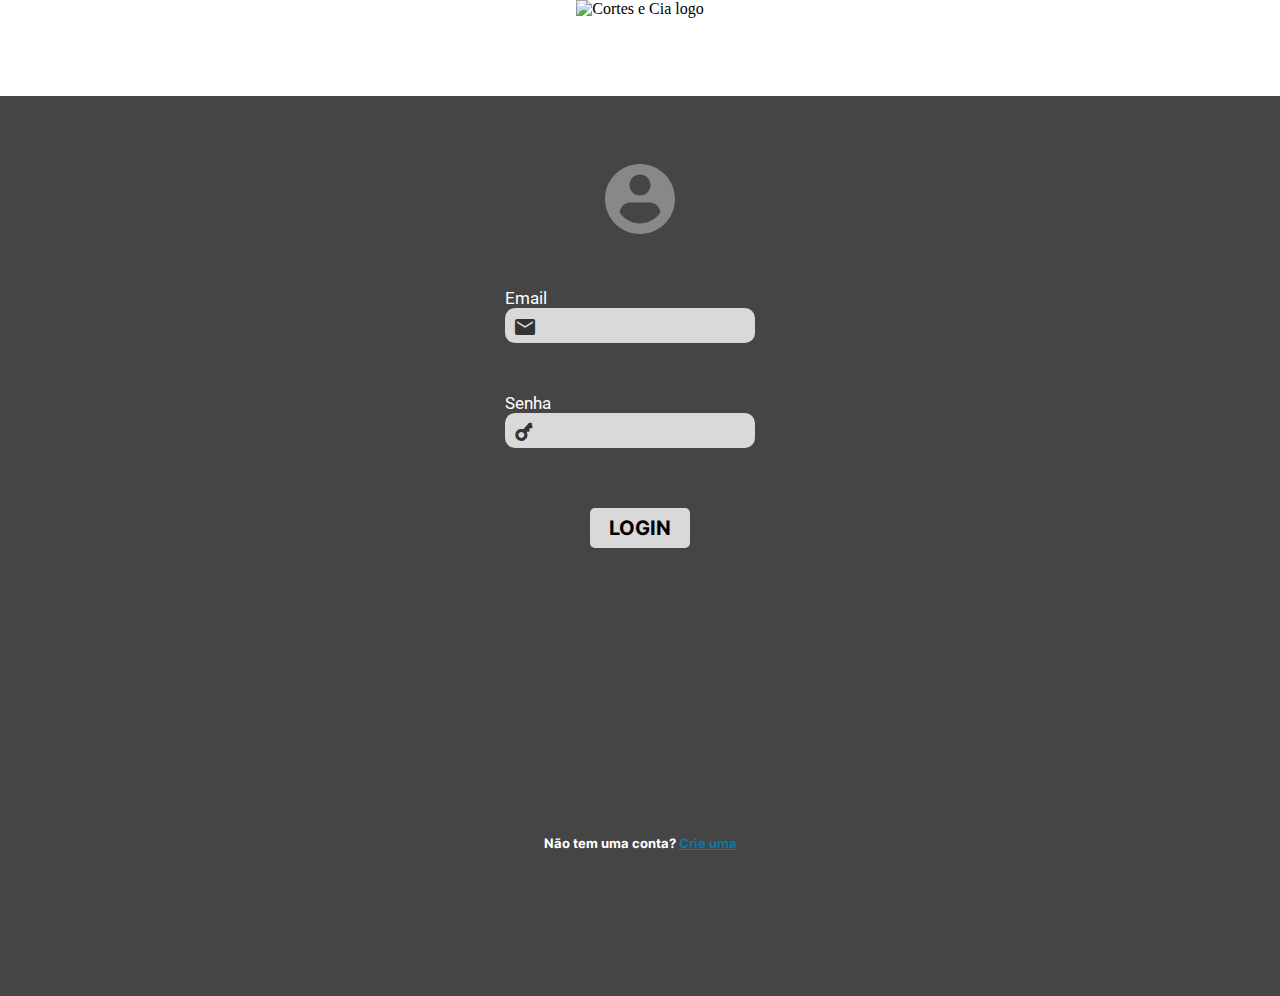
==== index.html @ a256f94d "Add files via upload" ====
<!DOCTYPE html>
<html lang="pt-br">
<head>
    <meta charset="UTF-8">
    <meta http-equiv="X-UA-Compatible" content="IE=edge">
    <meta name="viewport" content="width=device-width, initial-scale=1.0">
    <link rel="stylesheet" href="style.css">
    <link rel="stylesheet" href="https://fonts.googleapis.com/css2?family=Material+Symbols+Outlined:opsz,wght,FILL,GRAD@20..48,100..700,0..1,-50..200" />
    <title>Cortes e Cia</title>
</head>
<body>
    <header>
        <img src="imagens/logo.png" alt="Cortes e Cia logo">
    </header>
    <div>
        <main>
            <svg width="70" height="70" viewBox="0 0 70 70" fill="none" xmlns="http://www.w3.org/2000/svg" id="img_user">
                <path d="M35 0C15.67 0 0 15.67 0 35C0 54.3298 15.67 70 35 70C54.3298 70 70 54.3298 70 35C70 25.7174 66.3124 16.8151 59.7489 10.2513C53.185 3.68749 44.2827 0 35 0ZM35 10.5C40.7991 10.5 45.5 15.201 45.5 21C45.5 26.799 40.7991 31.5 35 31.5C29.2008 31.5 24.5 26.799 24.5 21C24.5 15.201 29.2008 10.5 35 10.5ZM54.67 49.56C50.0479 55.7844 42.7528 59.4538 35 59.4538C27.2473 59.4538 19.952 55.7844 15.33 49.56C14.6272 48.5215 14.5338 47.1863 15.085 46.06L15.82 44.52C17.5521 40.8485 21.2454 38.5042 25.305 38.5H44.695C48.6976 38.5052 52.3488 40.7859 54.11 44.38L54.915 46.025C55.4799 47.1607 55.3861 48.5131 54.67 49.56Z" fill="#999999" fill-opacity="0.8"/>
            </svg>
            <form action="" method="post" id="login">
                <div class="campos">
                    <label for="iemail">Email</label>
                    <span id="mail" class="material-symbols-outlined">mail</span>
                    <input type="email" name="email" id="iemail">
                </div>
                <div class="campos">
                    <label for="isenha">Senha</label>
                    <span id="key" class="material-symbols-outlined">key</span>
                    <input type="password" name="senha" id="isenha">
                </div>
                <div class="botao">
                    <input type="submit" value="login">
                </div>
            </form>
            <div id="enviar_cadastro">
                <p>Não tem uma conta?</p>
                <a href="Cadastro/cadastro.html">Crie uma</a>
            </div>
        </main>
    </div>
</body>
</html>
---- style.css ----
@charset "utf-8";

@font-face {
    font-family: 'Roboto';
    src: url(Fontes/Roboto/Roboto-Regular.ttf) format(truetype);
}
@font-face {
    font-family: 'Inter';
    src: url(Fontes/Inter/Inter-VariableFont_slnt\,wght.ttf) format(truetype);
}

.material-symbols-outlined {
    font-variation-settings:
    'FILL' 1,
    'wght' 400,
    'GRAD' 0,
    'opsz' 24
}

*{
    padding: 0;
    margin: 0;
}
header{
    background-color: #ffffff;
    height: 96px;
    text-align: center;
    box-shadow: 0;
}
header img{
    width: 120px;
    height: 96px;
}
body{
    height: 100vh;
    width: 100vw;
}
body > div{
    height: 100%;
    width: 100%;
    background: url(imagens/fundo.jpg) no-repeat;
    background-size: cover;
}
main{
    height: 100vh;
    width: 100vw;
    background-color: #000000ba;
    position: relative;
    text-align: center;
}
#img_user{
    margin-top: 68px;
    margin-bottom: 50px;
}
form{
    position: absolute;
    width: 270px;
    left: 50%;
    transform: translate(-50%,0);
}
form > div.campos{
    width: 250px;
    display: block;
}
form > div > span#mail{
    color: #333333;
    position: absolute;
    top: 10.2%;
    margin-left: 8px;
}
form > div > span#key{
    color: #333333;
    position: absolute;
    top: 50.5%;
    margin-left: 8px;
    transform: rotate(-50deg);
}
form > div.campos > label{
    display: block;
    color: white;
    font-family: 'Roboto';
    font-size: 17px;
    font-style: normal;
    font-weight: 400;
    line-height: normal;
    text-align: left;
}
form > div.campos > input{
    margin-bottom: 50px;
    width: 217px;
    height: 15px;
    padding-top: 10px;
    padding-bottom: 10px;
    padding-left: 33px;
    border-radius: 10px;
    background: #D9D9D9;
    border: none;
    font-size: 16px;
}
form > div > input[type=submit]{
    font-family: 'Inter';
    text-align: center;
    width: 100px;
    height: 40px; 
    font-size: 20px;
    font-weight: bolder;
    border-radius: 5px;
    background: #D9D9D9; 
    border: none;
    margin-top: 10px;
    cursor: pointer;
    text-transform: uppercase;
}
div#enviar_cadastro{
    display: block;
    position: absolute;
    top: 83%;
    left: 50%;

    transform: translate(-50%,-50%);

    font-family: 'Inter';
    font-weight: 700;
    font-size: 13px;
}
p{
    display: inline-block;
    color: white;
}
a{
    color: #0E76A8; 
    text-decoration: underline;
    cursor: pointer;
    padding: 2px 0px;
}
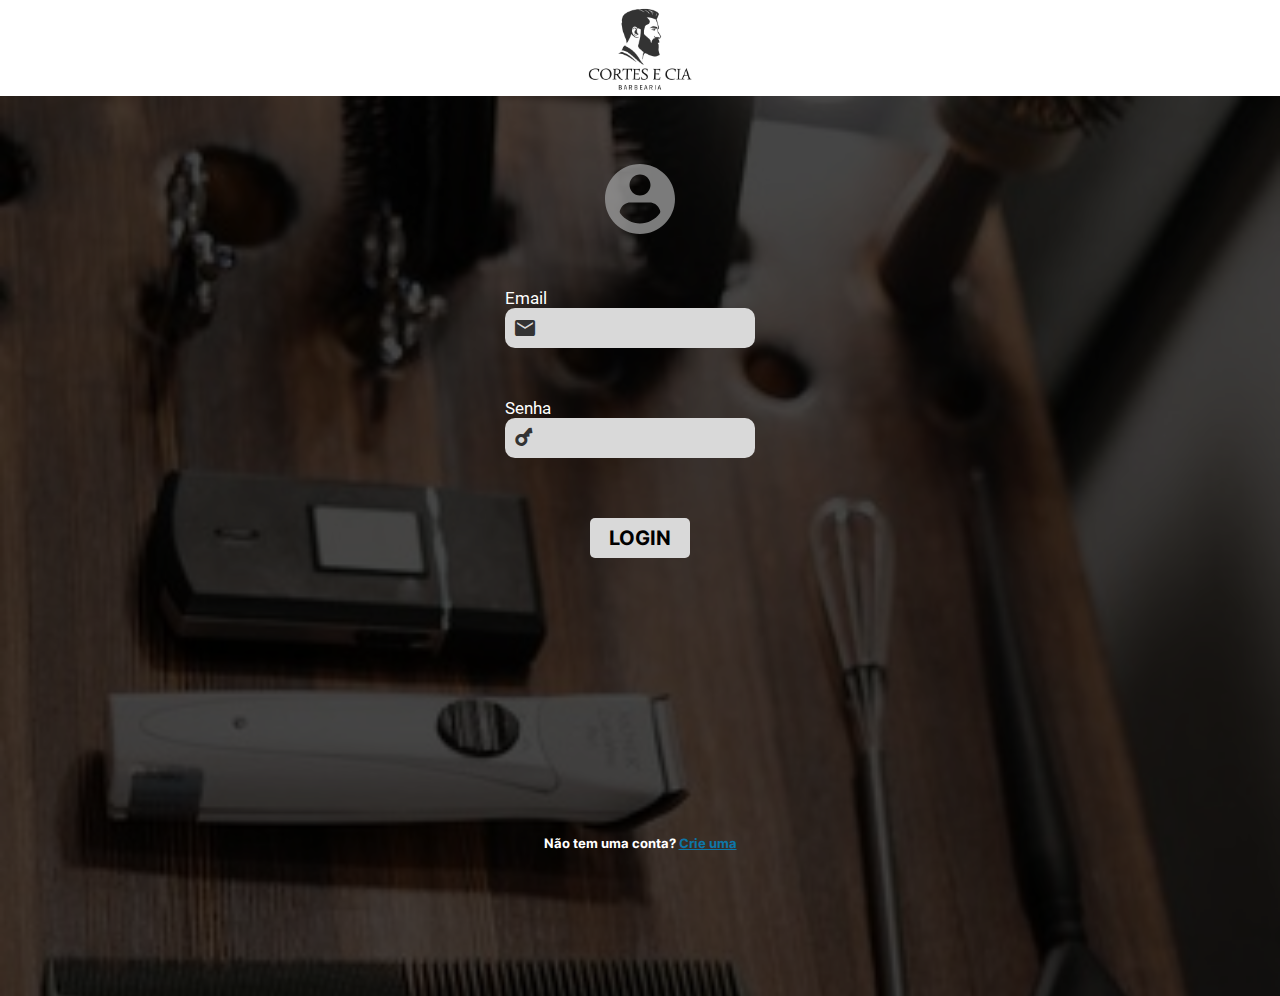
==== commit df0641d8: "Add files via upload" ====
--- a/index.html
+++ b/index.html
@@ -10,7 +10,7 @@
 </head>
 <body>
     <header>
-        <img src="imagens/logo.png" alt="Cortes e Cia logo">
+        <img src="Imagens/logo.png" alt="Cortes e Cia logo">
     </header>
     <div>
         <main>
--- a/style.css
+++ b/style.css
@@ -38,7 +38,7 @@
 body > div{
     height: 100%;
     width: 100%;
-    background: url(imagens/fundo.jpg) no-repeat;
+    background: url(Imagens/fundo.jpg) no-repeat;
     background-size: cover;
 }
 main{
@@ -88,7 +88,7 @@
 form > div.campos > input{
     margin-bottom: 50px;
     width: 217px;
-    height: 15px;
+    height: 20px;
     padding-top: 10px;
     padding-bottom: 10px;
     padding-left: 33px;
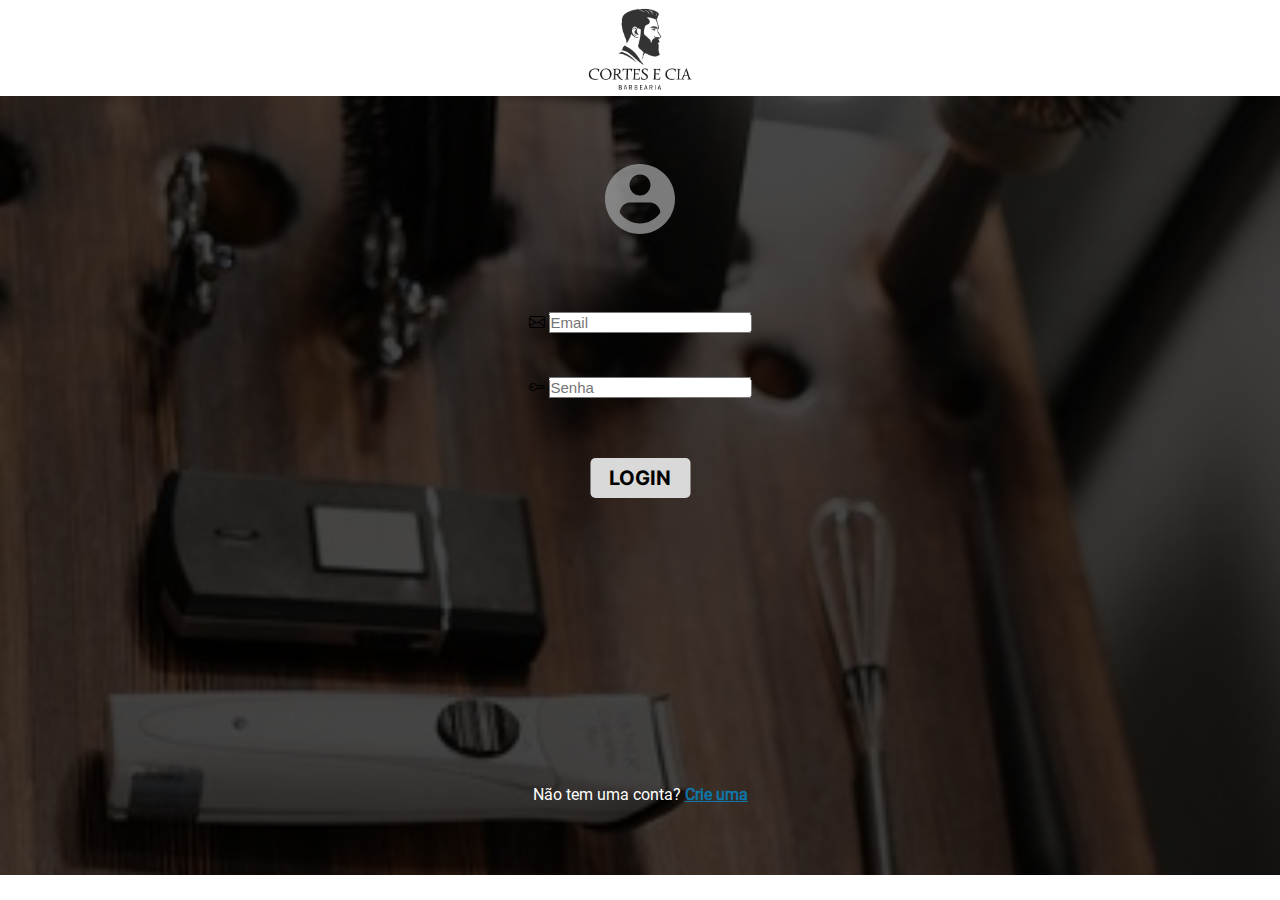
==== commit 504dd71c: "Add files via upload" ====
--- a/index.html
+++ b/index.html
@@ -1,42 +1,42 @@
-<!DOCTYPE html>
-<html lang="pt-br">
-<head>
-    <meta charset="UTF-8">
-    <meta http-equiv="X-UA-Compatible" content="IE=edge">
-    <meta name="viewport" content="width=device-width, initial-scale=1.0">
-    <link rel="stylesheet" href="style.css">
-    <link rel="stylesheet" href="https://fonts.googleapis.com/css2?family=Material+Symbols+Outlined:opsz,wght,FILL,GRAD@20..48,100..700,0..1,-50..200" />
-    <title>Cortes e Cia</title>
-</head>
-<body>
-    <header>
-        <img src="Imagens/logo.png" alt="Cortes e Cia logo">
-    </header>
-    <div>
-        <main>
-            <svg width="70" height="70" viewBox="0 0 70 70" fill="none" xmlns="http://www.w3.org/2000/svg" id="img_user">
-                <path d="M35 0C15.67 0 0 15.67 0 35C0 54.3298 15.67 70 35 70C54.3298 70 70 54.3298 70 35C70 25.7174 66.3124 16.8151 59.7489 10.2513C53.185 3.68749 44.2827 0 35 0ZM35 10.5C40.7991 10.5 45.5 15.201 45.5 21C45.5 26.799 40.7991 31.5 35 31.5C29.2008 31.5 24.5 26.799 24.5 21C24.5 15.201 29.2008 10.5 35 10.5ZM54.67 49.56C50.0479 55.7844 42.7528 59.4538 35 59.4538C27.2473 59.4538 19.952 55.7844 15.33 49.56C14.6272 48.5215 14.5338 47.1863 15.085 46.06L15.82 44.52C17.5521 40.8485 21.2454 38.5042 25.305 38.5H44.695C48.6976 38.5052 52.3488 40.7859 54.11 44.38L54.915 46.025C55.4799 47.1607 55.3861 48.5131 54.67 49.56Z" fill="#999999" fill-opacity="0.8"/>
-            </svg>
-            <form action="" method="post" id="login">
-                <div class="campos">
-                    <label for="iemail">Email</label>
-                    <span id="mail" class="material-symbols-outlined">mail</span>
-                    <input type="email" name="email" id="iemail">
-                </div>
-                <div class="campos">
-                    <label for="isenha">Senha</label>
-                    <span id="key" class="material-symbols-outlined">key</span>
-                    <input type="password" name="senha" id="isenha">
-                </div>
-                <div class="botao">
-                    <input type="submit" value="login">
-                </div>
-            </form>
-            <div id="enviar_cadastro">
-                <p>Não tem uma conta?</p>
-                <a href="Cadastro/cadastro.html">Crie uma</a>
-            </div>
-        </main>
-    </div>
-</body>
+<!DOCTYPE html>
+<html lang="pt-br">
+<head>
+    <meta charset="UTF-8">
+    <meta http-equiv="X-UA-Compatible" content="IE=edge">
+    <meta name="viewport" content="width=device-width, initial-scale=1">
+    <link rel="stylesheet" href="https://cdn.jsdelivr.net/npm/bootstrap-icons@1.11.2/font/bootstrap-icons.min.css">
+    <link href="https://cdn.jsdelivr.net/npm/bootstrap@5.3.2/dist/css/bootstrap.min.css" rel="stylesheet" integrity="sha384-T3c6CoIi6uLrA9TneNEoa7RxnatzjcDSCmG1MXxSR1GAsXEV/Dwwykc2MPK8M2HN" crossorigin="anonymous">
+
+    <link rel="stylesheet" href="style.css">
+    <title>Cortes e Cia</title>
+</head>
+<body>
+    <header>
+        <img src="Imagens/logo.png" alt="Cortes e Cia logo">
+    </header>
+    <div id="imagem_fundo">
+        <main>
+            <svg width="70" height="70" viewBox="0 0 70 70" fill="none" xmlns="http://www.w3.org/2000/svg" id="img_user">
+                <path d="M35 0C15.67 0 0 15.67 0 35C0 54.3298 15.67 70 35 70C54.3298 70 70 54.3298 70 35C70 25.7174 66.3124 16.8151 59.7489 10.2513C53.185 3.68749 44.2827 0 35 0ZM35 10.5C40.7991 10.5 45.5 15.201 45.5 21C45.5 26.799 40.7991 31.5 35 31.5C29.2008 31.5 24.5 26.799 24.5 21C24.5 15.201 29.2008 10.5 35 10.5ZM54.67 49.56C50.0479 55.7844 42.7528 59.4538 35 59.4538C27.2473 59.4538 19.952 55.7844 15.33 49.56C14.6272 48.5215 14.5338 47.1863 15.085 46.06L15.82 44.52C17.5521 40.8485 21.2454 38.5042 25.305 38.5H44.695C48.6976 38.5052 52.3488 40.7859 54.11 44.38L54.915 46.025C55.4799 47.1607 55.3861 48.5131 54.67 49.56Z" fill="#999999" fill-opacity="0.8"/>
+            </svg>
+            <form action="" method="post" id="login">
+                <div id='div_email' class="input-group mb-3">
+                    <span class="input-group-text" id="basic-addon1"><i class="bi bi-envelope"></i></span>
+                    <input type="text" class="form-control" placeholder="Email" aria-label="Username" aria-describedby="basic-addon1" name="email">
+                </div>
+                <div id='div_senha' class="input-group mb-3">
+                    <span class="input-group-text" id="basic-addon1"><i class="bi bi-key"></i></span>
+                    <input type="text" class="form-control" placeholder="Senha" aria-label="Username" aria-describedby="basic-addon1" name="senha">
+                </div>
+                <div class="botao">
+                    <input type="submit" value="login">
+                </div>
+            </form>
+        </main>
+        <div id="enviar_cadastro">
+            <p>Não tem uma conta?</p>
+            <a href="Cadastro/cadastro.html">Crie uma</a>
+        </div>
+    </div>
+</body>
 </html>--- a/style.css
+++ b/style.css
@@ -9,14 +9,6 @@
     src: url(Fontes/Inter/Inter-VariableFont_slnt\,wght.ttf) format(truetype);
 }
 
-.material-symbols-outlined {
-    font-variation-settings:
-    'FILL' 1,
-    'wght' 400,
-    'GRAD' 0,
-    'opsz' 24
-}
-
 *{
     padding: 0;
     margin: 0;
@@ -25,77 +17,45 @@
     background-color: #ffffff;
     height: 96px;
     text-align: center;
-    box-shadow: 0;
 }
 header img{
     width: 120px;
     height: 96px;
 }
 body{
-    height: 100vh;
-    width: 100vw;
+    height: 86.5vh;
 }
-body > div{
+body > div#imagem_fundo{
     height: 100%;
-    width: 100%;
     background: url(Imagens/fundo.jpg) no-repeat;
     background-size: cover;
 }
 main{
-    height: 100vh;
-    width: 100vw;
+    height: 100%;
     background-color: #000000ba;
-    position: relative;
     text-align: center;
 }
 #img_user{
     margin-top: 68px;
-    margin-bottom: 50px;
+    margin-bottom: 30px;
 }
 form{
     position: absolute;
-    width: 270px;
     left: 50%;
     transform: translate(-50%,0);
 }
-form > div.campos{
-    width: 250px;
-    display: block;
+form > .input-group.mb-3{
+    margin-top: 44px;
+    width: 245px;
 }
-form > div > span#mail{
-    color: #333333;
-    position: absolute;
-    top: 10.2%;
-    margin-left: 8px;
+.form-control{
+    transition: none;
+    font-size: 15px;
 }
-form > div > span#key{
-    color: #333333;
-    position: absolute;
-    top: 50.5%;
-    margin-left: 8px;
-    transform: rotate(-50deg);
-}
-form > div.campos > label{
-    display: block;
-    color: white;
-    font-family: 'Roboto';
-    font-size: 17px;
-    font-style: normal;
-    font-weight: 400;
-    line-height: normal;
-    text-align: left;
-}
-form > div.campos > input{
-    margin-bottom: 50px;
-    width: 217px;
-    height: 20px;
-    padding-top: 10px;
-    padding-bottom: 10px;
-    padding-left: 33px;
-    border-radius: 10px;
-    background: #D9D9D9;
+.form-control:focus{
     border: none;
-    font-size: 16px;
+    box-shadow: none;
+    -webkit-box-shadow:none;
 }
 form > div > input[type=submit]{
     font-family: 'Inter';
@@ -107,29 +67,24 @@
     border-radius: 5px;
     background: #D9D9D9; 
     border: none;
-    margin-top: 10px;
+    margin-top: 60px;
     cursor: pointer;
     text-transform: uppercase;
 }
 div#enviar_cadastro{
-    display: block;
-    position: absolute;
-    top: 83%;
-    left: 50%;
-
-    transform: translate(-50%,-50%);
-
-    font-family: 'Inter';
-    font-weight: 700;
-    font-size: 13px;
+    text-align: center;
+    margin-top: -90px;
 }
 p{
     display: inline-block;
-    color: white;
+    color: #ffffff;
+    font-family: 'Roboto';
 }
 a{
     color: #0E76A8; 
     text-decoration: underline;
     cursor: pointer;
     padding: 2px 0px;
+    font-family: 'Roboto';
+    font-weight: bold;
 }
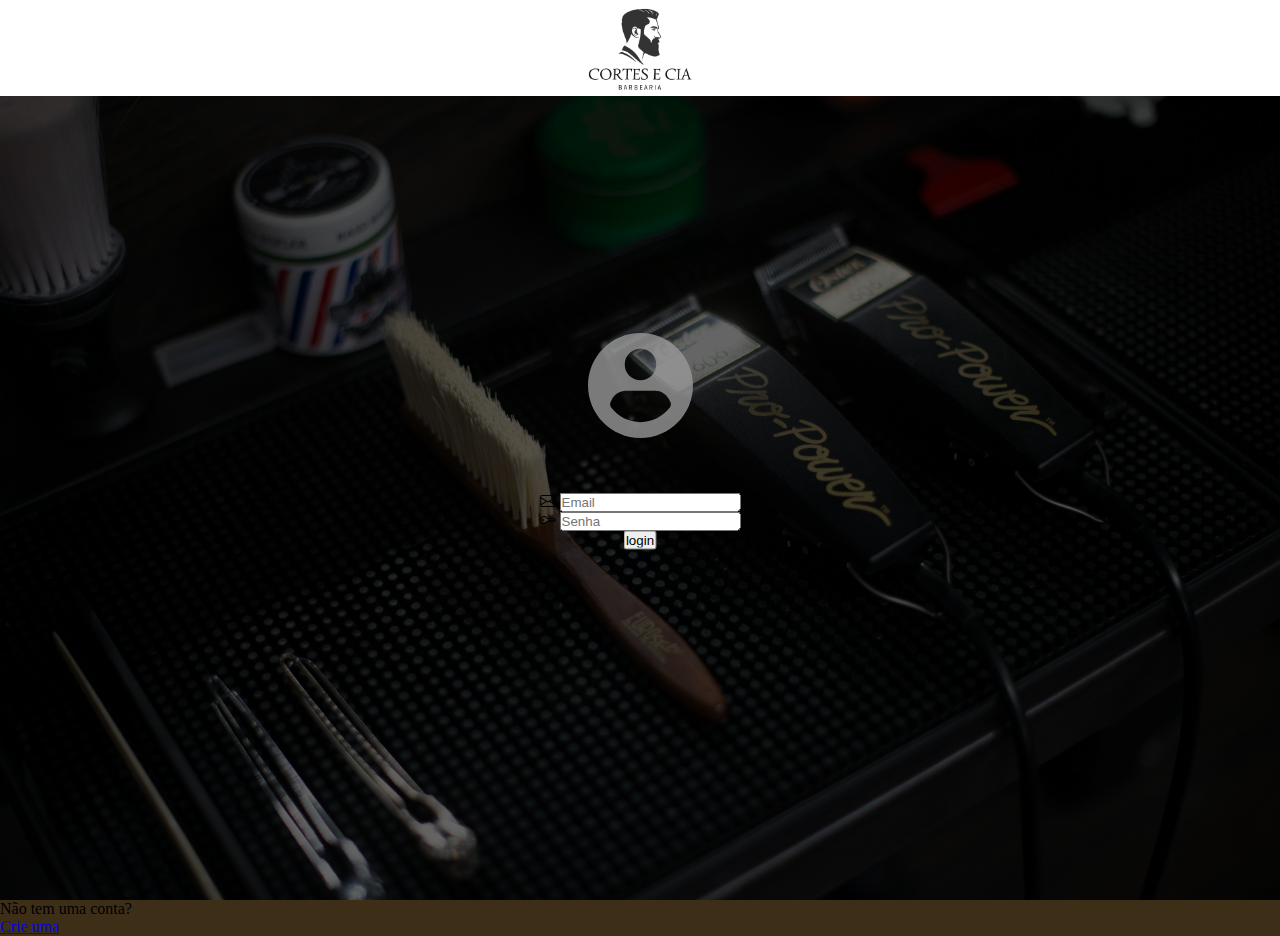
==== commit a0ba1681: "Add files via upload" ====
--- a/index.html
+++ b/index.html
@@ -12,14 +12,14 @@
 </head>
 <body>
     <header>
-        <img src="Imagens/logo.png" alt="Cortes e Cia logo">
+        <a href="index.html"><img src="Imagens/logo.png" alt="Cortes e Cia logo"></a>
     </header>
     <div id="imagem_fundo">
         <main>
-            <svg width="70" height="70" viewBox="0 0 70 70" fill="none" xmlns="http://www.w3.org/2000/svg" id="img_user">
-                <path d="M35 0C15.67 0 0 15.67 0 35C0 54.3298 15.67 70 35 70C54.3298 70 70 54.3298 70 35C70 25.7174 66.3124 16.8151 59.7489 10.2513C53.185 3.68749 44.2827 0 35 0ZM35 10.5C40.7991 10.5 45.5 15.201 45.5 21C45.5 26.799 40.7991 31.5 35 31.5C29.2008 31.5 24.5 26.799 24.5 21C24.5 15.201 29.2008 10.5 35 10.5ZM54.67 49.56C50.0479 55.7844 42.7528 59.4538 35 59.4538C27.2473 59.4538 19.952 55.7844 15.33 49.56C14.6272 48.5215 14.5338 47.1863 15.085 46.06L15.82 44.52C17.5521 40.8485 21.2454 38.5042 25.305 38.5H44.695C48.6976 38.5052 52.3488 40.7859 54.11 44.38L54.915 46.025C55.4799 47.1607 55.3861 48.5131 54.67 49.56Z" fill="#999999" fill-opacity="0.8"/>
-            </svg>
             <form action="" method="post" id="login">
+                <svg width="70" height="70" viewBox="0 0 70 70" fill="none" xmlns="http://www.w3.org/2000/svg" id="img_user">
+                    <path d="M35 0C15.67 0 0 15.67 0 35C0 54.3298 15.67 70 35 70C54.3298 70 70 54.3298 70 35C70 25.7174 66.3124 16.8151 59.7489 10.2513C53.185 3.68749 44.2827 0 35 0ZM35 10.5C40.7991 10.5 45.5 15.201 45.5 21C45.5 26.799 40.7991 31.5 35 31.5C29.2008 31.5 24.5 26.799 24.5 21C24.5 15.201 29.2008 10.5 35 10.5ZM54.67 49.56C50.0479 55.7844 42.7528 59.4538 35 59.4538C27.2473 59.4538 19.952 55.7844 15.33 49.56C14.6272 48.5215 14.5338 47.1863 15.085 46.06L15.82 44.52C17.5521 40.8485 21.2454 38.5042 25.305 38.5H44.695C48.6976 38.5052 52.3488 40.7859 54.11 44.38L54.915 46.025C55.4799 47.1607 55.3861 48.5131 54.67 49.56Z" fill="#999999" fill-opacity="0.8"/>
+                </svg>
                 <div id='div_email' class="input-group mb-3">
                     <span class="input-group-text" id="basic-addon1"><i class="bi bi-envelope"></i></span>
                     <input type="text" class="form-control" placeholder="Email" aria-label="Username" aria-describedby="basic-addon1" name="email">
@@ -35,7 +35,7 @@
         </main>
         <div id="enviar_cadastro">
             <p>Não tem uma conta?</p>
-            <a href="Cadastro/cadastro.html">Crie uma</a>
+            <a id="cadastro" href="Cadastro/cadastro.html">Crie uma</a>
         </div>
     </div>
 </body>
--- a/style.css
+++ b/style.css
@@ -8,7 +8,7 @@
     font-family: 'Inter';
     src: url(Fontes/Inter/Inter-VariableFont_slnt\,wght.ttf) format(truetype);
 }
-
+/*gerais*/
 *{
     padding: 0;
     margin: 0;
@@ -23,68 +23,98 @@
     height: 96px;
 }
 body{
-    height: 86.5vh;
+    height: calc(100vh - 96px);
+    background-color: #3d2e18;
 }
+
+/*especifica desktop*/
 body > div#imagem_fundo{
     height: 100%;
-    background: url(Imagens/fundo.jpg) no-repeat;
+    background: url(Imagens/fundo_desktop1.jpg) no-repeat;
     background-size: cover;
 }
 main{
     height: 100%;
-    background-color: #000000ba;
+    background-color: #0000009a;
     text-align: center;
 }
 #img_user{
-    margin-top: 68px;
-    margin-bottom: 30px;
+    transform: scale(1.5);
+    margin-bottom: 68px;
 }
 form{
     position: absolute;
     left: 50%;
-    transform: translate(-50%,0);
+    top: 50%;
+    transform: translate(-50%,-50%);
 }
-form > .input-group.mb-3{
-    margin-top: 44px;
-    width: 245px;
+@media screen and (max-width: 800px) {
+    body > div#imagem_fundo{
+        height: 100%;
+        background: url(Imagens/fundo.jpg) no-repeat;
+        background-size: cover;
+    }
+    main{
+        height: 100%;
+        background-color: #000000ba;
+        text-align: center;
+    }
+    #img_user{
+        transform: scale(1.2);
+        margin-top: 69px;
+        margin-bottom: 30px;
+    }
+    form{
+        position: absolute;
+        left: 50%;
+        transform: translate(-50%,0);
+    }
+    form > .input-group.mb-3{
+        height: 42px;
+        margin-top: 44px;
+        width: 245px;
+    }
+    .form-control{
+        transition: none;
+        font-size: 15px;
+    }
+    .form-control:focus{
+        border: none;
+        box-shadow: none;
+        -webkit-box-shadow:none;
+    }
+    form > div > input[type=submit]{
+        font-family: 'Inter';
+        text-align: center;
+        width: 100px;
+        height: 40px; 
+        font-size: 20px;
+        font-weight: bolder;
+        border-radius: 5px;
+        background: #D9D9D9; 
+        border: none;
+        margin-top: 55px;
+        cursor: pointer;
+        text-transform: uppercase;
+    }
+    div#enviar_cadastro{
+        text-align: center;
+        width: 100%;
+        position: absolute;
+        top: 90%;
+        transform: translate(0,-50%);
+        font-family: 'Inter';
+        font-weight: 700;
+        font-size: 14px;
+    }
+    p{
+        display: inline-block;
+        color: #ffffff;
+    }
+    a{
+        color: #0E76A8; 
+        text-decoration: underline;
+        cursor: pointer;
+        padding: 2px 0px;
+    }
 }
-.form-control{
-    transition: none;
-    font-size: 15px;
-}
-.form-control:focus{
-    border: none;
-    box-shadow: none;
-    -webkit-box-shadow:none;
-}
-form > div > input[type=submit]{
-    font-family: 'Inter';
-    text-align: center;
-    width: 100px;
-    height: 40px; 
-    font-size: 20px;
-    font-weight: bolder;
-    border-radius: 5px;
-    background: #D9D9D9; 
-    border: none;
-    margin-top: 60px;
-    cursor: pointer;
-    text-transform: uppercase;
-}
-div#enviar_cadastro{
-    text-align: center;
-    margin-top: -90px;
-}
-p{
-    display: inline-block;
-    color: #ffffff;
-    font-family: 'Roboto';
-}
-a{
-    color: #0E76A8; 
-    text-decoration: underline;
-    cursor: pointer;
-    padding: 2px 0px;
-    font-family: 'Roboto';
-    font-weight: bold;
-}
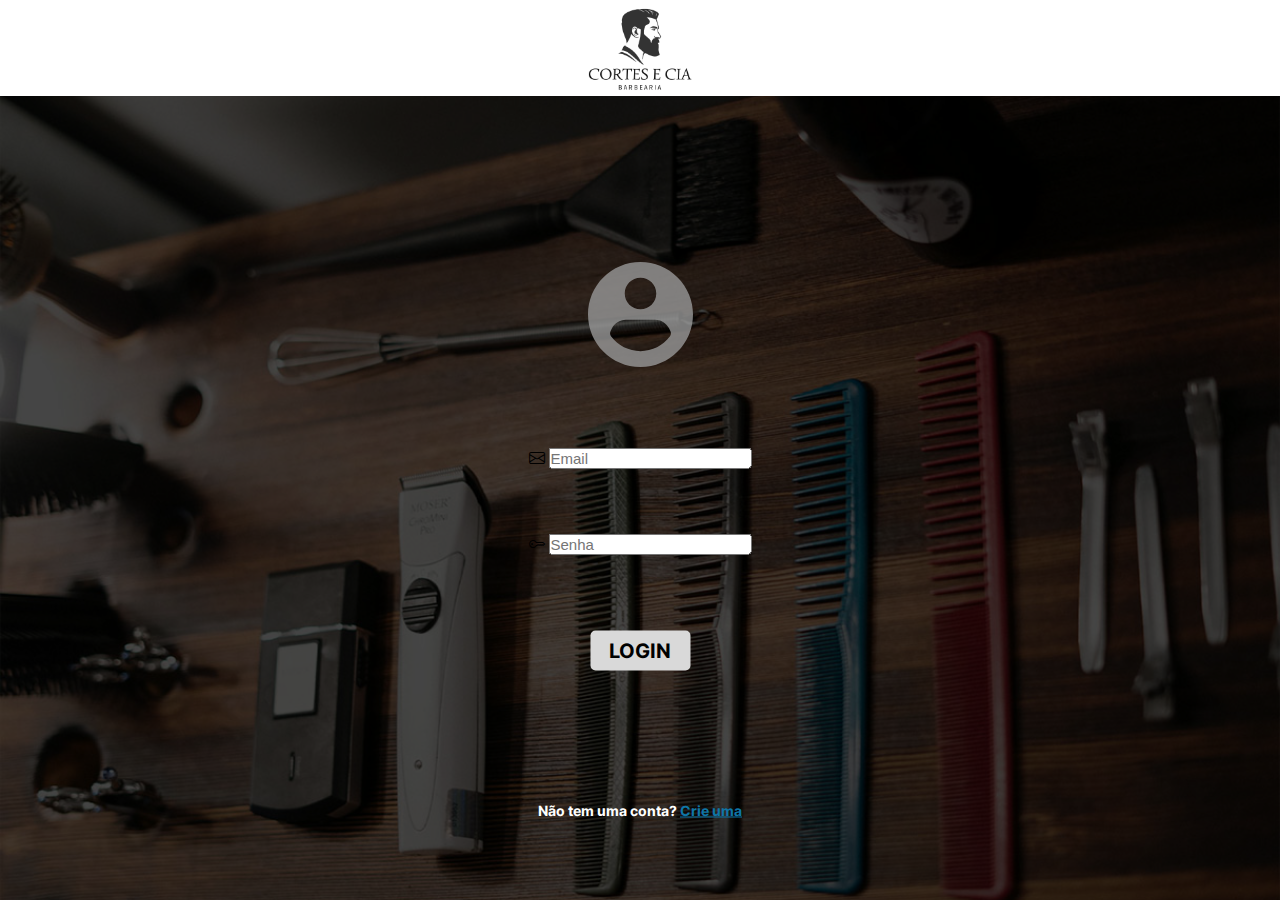
==== commit dfd86f65: "Add files via upload" ====
--- a/index.html
+++ b/index.html
@@ -26,7 +26,7 @@
                 </div>
                 <div id='div_senha' class="input-group mb-3">
                     <span class="input-group-text" id="basic-addon1"><i class="bi bi-key"></i></span>
-                    <input type="text" class="form-control" placeholder="Senha" aria-label="Username" aria-describedby="basic-addon1" name="senha">
+                    <input type="password" class="form-control" placeholder="Senha" aria-label="Username" aria-describedby="basic-addon1" name="senha">
                 </div>
                 <div class="botao">
                     <input type="submit" value="login">
--- a/style.css
+++ b/style.css
@@ -8,6 +8,7 @@
     font-family: 'Inter';
     src: url(Fontes/Inter/Inter-VariableFont_slnt\,wght.ttf) format(truetype);
 }
+
 /*gerais*/
 *{
     padding: 0;
@@ -26,21 +27,32 @@
     height: calc(100vh - 96px);
     background-color: #3d2e18;
 }
+.form-control{
+    transition: none;
+    font-size: 15px;
+}
+.form-control:focus{
+    border: none;
+    box-shadow: none;
+    -webkit-box-shadow:none;
+}
 
 /*especifica desktop*/
-body > div#imagem_fundo{
+@media screen and (min-width: 801px) {
+    body > div#imagem_fundo{
     height: 100%;
-    background: url(Imagens/fundo_desktop1.jpg) no-repeat;
+    background: url(Imagens/fundo_girado_cortado.jpg) no-repeat center center; /*ver depois */
     background-size: cover;
 }
 main{
     height: 100%;
-    background-color: #0000009a;
+    background-color: #000000ba;
     text-align: center;
 }
 #img_user{
+    margin-top: 50px;
     transform: scale(1.5);
-    margin-bottom: 68px;
+    margin-bottom: 50px;
 }
 form{
     position: absolute;
@@ -48,6 +60,49 @@
     top: 50%;
     transform: translate(-50%,-50%);
 }
+form > .input-group.mb-3{
+    height: 42px;
+    margin-top: 44px;
+    width: 245px;
+}
+/**/
+form > div > input[type=submit]{
+    font-family: 'Inter';
+    text-align: center;
+    width: 100px;
+    height: 40px; 
+    font-size: 20px;
+    font-weight: bolder;
+    border-radius: 5px;
+    background: #D9D9D9; 
+    border: none;
+    margin-top: 55px;
+    cursor: pointer;
+    text-transform: uppercase;
+}
+div#enviar_cadastro{
+    text-align: center;
+    width: 100%;
+    position: absolute;
+    top: 90%;
+    transform: translate(0,-50%);
+    font-family: 'Inter';
+    font-weight: 700;
+    font-size: 14px;
+}
+p{
+    display: inline-block;
+    color: #ffffff;
+}
+a{
+    color: #0E76A8; 
+    text-decoration: underline;
+    cursor: pointer;
+    padding: 2px 0px;
+}
+}
+
+/*especifica mobile*/
 @media screen and (max-width: 800px) {
     body > div#imagem_fundo{
         height: 100%;
@@ -73,15 +128,6 @@
         height: 42px;
         margin-top: 44px;
         width: 245px;
-    }
-    .form-control{
-        transition: none;
-        font-size: 15px;
-    }
-    .form-control:focus{
-        border: none;
-        box-shadow: none;
-        -webkit-box-shadow:none;
     }
     form > div > input[type=submit]{
         font-family: 'Inter';
